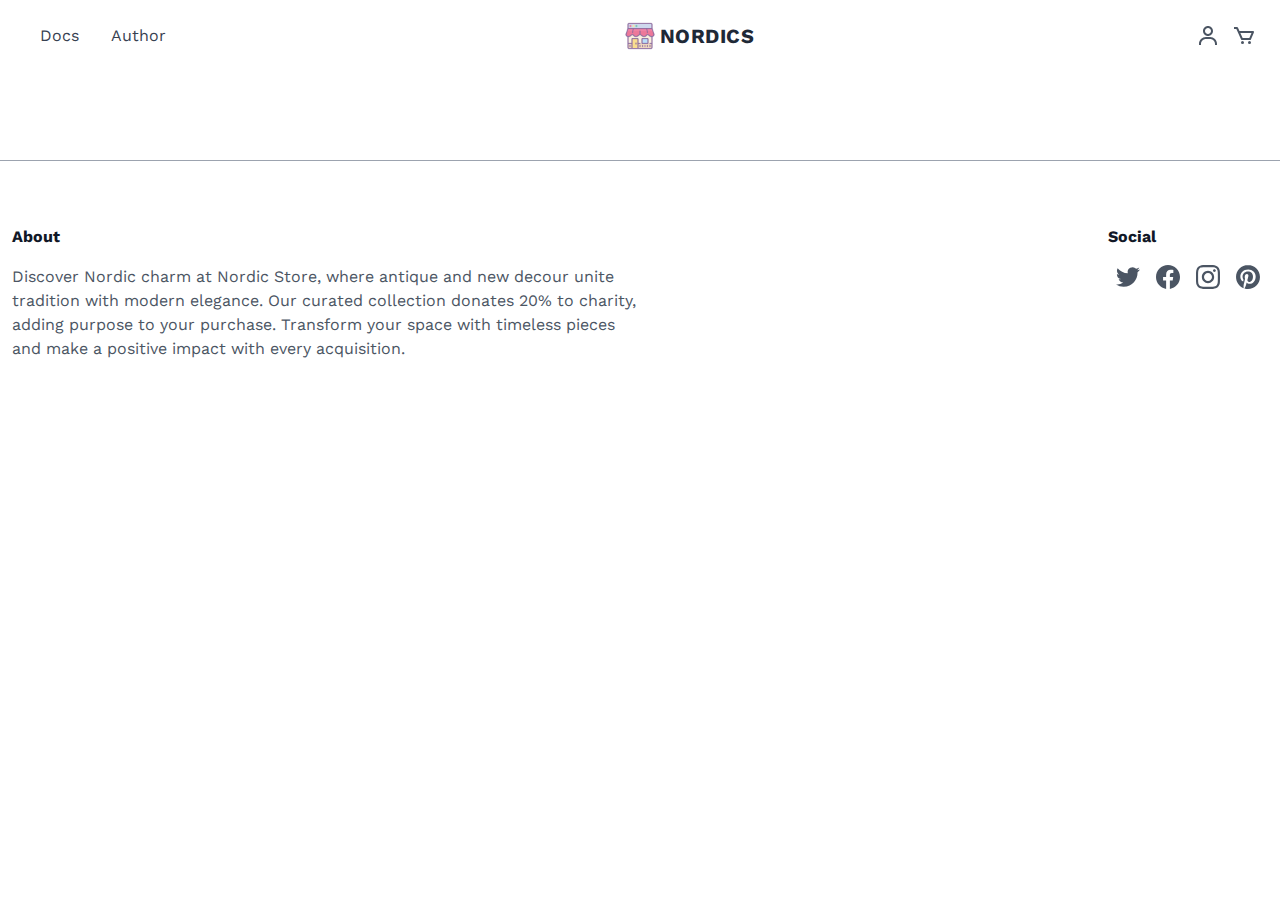
==== product.html @ 9b6bb28e "added view product functionality" ====
<!DOCTYPE html>
<html lang="en">
<head>
    <meta charset="UTF-8">
    <meta name="viewport" content="width=device-width, initial-scale=1.0">
    <meta http-equiv="X-UA-Compatible" content="ie=edge">
    <title>Nordics Store</title>
    <meta name="description" content="Free open source Tailwind CSS Store template">
    <meta name="keywords" content="tailwind,tailwindcss,tailwind css,css,starter template,free template,store template, shop layout, minimal, monochrome, minimalistic, theme, nordic">
    <link rel="shortcut icon" href="./assets/img/favicon.ico" type="image/x-icon">
    <link rel="stylesheet" href="./assets/css/output.css">
    <link href="https://fonts.googleapis.com/css?family=Work+Sans:200,400&display=swap" rel="stylesheet">

</head>
<body class="bg-white text-gray-600 work-sans leading-normal text-base tracking-normal">
    <!--Nav-->
    <nav id="header" class="w-full z-30 top-0 py-1">
        <div class="w-full container mx-auto flex flex-wrap items-center justify-between mt-0 px-6 py-3">

            <label for="menu-toggle" class="cursor-pointer md:hidden block">
                <svg class="fill-current text-gray-900" xmlns="http://www.w3.org/2000/svg" width="20" height="20" viewBox="0 0 20 20">
                    <title>menu</title>
                    <path d="M0 3h20v2H0V3zm0 6h20v2H0V9zm0 6h20v2H0v-2z"></path>
                </svg>
            </label>
            <input class="hidden" type="checkbox" id="menu-toggle" />

            <div class="hidden md:flex md:items-center md:w-auto w-full order-3 md:order-1" id="menu">
                <nav>
                    <ul class="md:flex items-center justify-between text-base text-gray-700 pt-4 md:pt-0">
                        <li><a class="inline-block no-underline hover:text-black hover:underline py-2 px-4" href="#">Docs</a></li>
                        <li><a class="inline-block no-underline hover:text-black hover:underline py-2 px-4" href="#">Author</a></li>
                    </ul>
                </nav>
            </div>

            <div class="order-1 md:order-2">
                <a class="flex items-center tracking-wide no-underline hover:no-underline font-bold text-gray-800 text-xl " href="index.html">
                    <img class="hidden w-[32px] h-[32px] sm:mr-1 sm:block" src="./assets/img/logo.png" alt="Logo">
                    NORDICS
                </a>
            </div>

            <div class="order-2 md:order-3 flex items-center" id="nav-content">

                <button type="button" class="login-toggle inline-block no-underline hover:text-black">
                    <svg class="fill-current hover:text-black" xmlns="http://www.w3.org/2000/svg" width="24" height="24" viewBox="0 0 24 24">
                        <circle fill="none" cx="12" cy="7" r="3" />
                        <path d="M12 2C9.243 2 7 4.243 7 7s2.243 5 5 5 5-2.243 5-5S14.757 2 12 2zM12 10c-1.654 0-3-1.346-3-3s1.346-3 3-3 3 1.346 3 3S13.654 10 12 10zM21 21v-1c0-3.859-3.141-7-7-7h-4c-3.86 0-7 3.141-7 7v1h2v-1c0-2.757 2.243-5 5-5h4c2.757 0 5 2.243 5 5v1H21z" />
                    </svg>
                </button>

                <button type="button" class="cart-toggle ml-3 inline-block no-underline hover:text-black">
                    <svg class="fill-current hover:text-black" xmlns="http://www.w3.org/2000/svg" width="24" height="24" viewBox="0 0 24 24">
                        <path d="M21,7H7.462L5.91,3.586C5.748,3.229,5.392,3,5,3H2v2h2.356L9.09,15.414C9.252,15.771,9.608,16,10,16h8 c0.4,0,0.762-0.238,0.919-0.606l3-7c0.133-0.309,0.101-0.663-0.084-0.944C21.649,7.169,21.336,7,21,7z M17.341,14h-6.697L8.371,9 h11.112L17.341,14z" />
                        <circle cx="10.5" cy="18.5" r="1.5" />
                        <circle cx="17.5" cy="18.5" r="1.5" />
                    </svg>
                </button>

            </div>
        </div>
    </nav>
    <div id="cart-wrapper" class="opacity-0 relative ease-in-out duration-500 z-10" aria-labelledby="slide-over-title" role="dialog" aria-modal="true">
        <!--
          Background backdrop, show/hide based on slide-over state.
      
          Entering: "ease-in-out duration-500"
            From: "opacity-0"
            To: "opacity-100"
          Leaving: "ease-in-out duration-500"
            From: "opacity-100"
            To: "opacity-0"
            inset-0 
        -->
        <div class="fixed end-full bg-gray-500 bg-opacity-75 transition-opacity"></div>
      
        <div class="fixed end-full overflow-hidden">
          <div class="absolute end-full overflow-hidden">
            <div id="cart" class="translate-x-full transform transition ease-in-out duration-500 sm:duration-700 pointer-events-none fixed inset-y-0 right-0 flex max-w-full pl-10">
              <!--
                Slide-over panel, show/hide based on slide-over state.
      
                Entering: "transform transition ease-in-out duration-500 sm:duration-700"
                  From: "translate-x-full"
                  To: "translate-x-0"
                Leaving: "transform transition ease-in-out duration-500 sm:duration-700"
                  From: "translate-x-0"
                  To: "translate-x-full"
              -->
              <div class="pointer-events-auto w-screen max-w-md">
                <div class="flex h-full flex-col overflow-y-scroll bg-white shadow-xl">
                  <div class="flex-1 overflow-y-auto px-4 py-6 sm:px-6">
                    <div class="flex items-start justify-between">
                      <h2 class="text-lg font-medium text-gray-900" id="slide-over-title">Shopping cart</h2>
                      <div class="ml-3 flex h-7 items-center">
                        <button type="button" class="cart-toggle relative -m-2 p-2 text-gray-400 hover:text-gray-500">
                          <span class="absolute -inset-0.5"></span>
                          <span class="sr-only">Close panel</span>
                          <svg class="h-6 w-6" fill="none" viewBox="0 0 24 24" stroke-width="1.5" stroke="currentColor" aria-hidden="true">
                            <path stroke-linecap="round" stroke-linejoin="round" d="M6 18L18 6M6 6l12 12" />
                          </svg>
                        </button>
                      </div>
                    </div>
      
                    <div class="mt-8">
                      <div class="flow-root">
                        <ul id="cart-content" role="list" class="-my-6 divide-y divide-gray-200">
                        </ul>
                      </div>
                    </div>
                  </div>
      
                  <div class="border-t border-gray-200 px-4 py-6 sm:px-6">
                    <div class="flex justify-between text-base font-medium text-gray-900">
                      <p>Subtotal</p>
                      <p id="price-sum">0.00€</p>
                    </div>
                    <p class="mt-0.5 text-sm text-gray-500">Shipping and taxes calculated at checkout.</p>
                    <div class="mt-6">
                      <a href="#" class="flex items-center justify-center rounded-md border border-transparent bg-indigo-600 px-6 py-3 text-base font-medium text-white shadow-sm hover:bg-indigo-700">Checkout</a>
                    </div>
                    <div class="mt-6 flex justify-center text-center text-sm text-gray-500">
                      <p>
                        or
                        <button type="button" class="cart-toggle font-medium text-indigo-600 hover:text-indigo-500">
                          Continue Shopping
                          <span aria-hidden="true"> &rarr;</span>
                        </button>
                      </p>
                    </div>
                  </div>
                </div>
              </div>
            </div>
          </div>
        </div>
      </div>
    <section id="product-section" class="overflow-hidden bg-white py-11 font-poppins">
        
    </section>

    <footer class="container mx-auto bg-white py-8 border-t border-gray-400">
        <div class="container flex px-3 py-8 ">
          <div class="w-full mx-auto flex flex-wrap">
            <div class="flex w-full lg:w-1/2 ">
              <div class="px-3 md:px-0">
                <h3 class="font-bold text-gray-900">About</h3>
                <p class="py-4">
                  Discover Nordic charm at Nordic Store, where antique and new decour unite tradition with modern elegance. Our curated collection donates 20% to charity, adding purpose to your purchase. Transform your space with timeless pieces and make a positive impact with every acquisition.
                </p>
              </div>
            </div>
            <div class="flex w-full lg:w-1/2 lg:justify-end lg:text-right mt-6 md:mt-0">
              <div class="px-3 md:px-0">
                <h3 class="text-left font-bold text-gray-900">Social</h3>
      
                <div class="w-full flex items-center py-4 mt-0">
                  <a href="https://twitter.com" target="_blank" class="mx-2">
                    <svg class="w-6 h-6 fill-current" viewBox="0 0 24 24">
                      <path d="M23.953 4.57a10 10 0 01-2.825.775 4.958 4.958 0 002.163-2.723c-.951.555-2.005.959-3.127 1.184a4.92 4.92 0 00-8.384 4.482C7.69 8.095 4.067 6.13 1.64 3.162a4.822 4.822 0 00-.666 2.475c0 1.71.87 3.213 2.188 4.096a4.904 4.904 0 01-2.228-.616v.06a4.923 4.923 0 003.946 4.827 4.996 4.996 0 01-2.212.085 4.936 4.936 0 004.604 3.417 9.867 9.867 0 01-6.102 2.105c-.39 0-.779-.023-1.17-.067a13.995 13.995 0 007.557 2.209c9.053 0 13.998-7.496 13.998-13.985 0-.21 0-.42-.015-.63A9.935 9.935 0 0024 4.59z"></path>
                    </svg>
                  </a>
                  <a href="https://www.facebook.com/" target="_blank" class="mx-2">
                    <svg class="w-6 h-6 fill-current" viewBox="0 0 24 24">
                      <path d="M24 12.073c0-6.627-5.373-12-12-12s-12 5.373-12 12c0 5.99 4.388 10.954 10.125 11.854v-8.385H7.078v-3.47h3.047V9.43c0-3.007 1.792-4.669 4.533-4.669 1.312 0 2.686.235 2.686.235v2.953H15.83c-1.491 0-1.956.925-1.956 1.874v2.25h3.328l-.532 3.47h-2.796v8.385C19.612 23.027 24 18.062 24 12.073z"></path>
                    </svg>
                  </a>
                  <a href="https://www.instagram.com/" target="_blank" class="mx-2">
                    <svg class="w-6 h-6 fill-current" viewBox="0 0 24 24">
                      <path d="M12 0C8.74 0 8.333.015 7.053.072 5.775.132 4.905.333 4.14.63c-.789.306-1.459.717-2.126 1.384S.935 3.35.63 4.14C.333 4.905.131 5.775.072 7.053.012 8.333 0 8.74 0 12s.015 3.667.072 4.947c.06 1.277.261 2.148.558 2.913.306.788.717 1.459 1.384 2.126.667.666 1.336 1.079 2.126 1.384.766.296 1.636.499 2.913.558C8.333 23.988 8.74 24 12 24s3.667-.015 4.947-.072c1.277-.06 2.148-.262 2.913-.558.788-.306 1.459-.718 2.126-1.384.666-.667 1.079-1.335 1.384-2.126.296-.765.499-1.636.558-2.913.06-1.28.072-1.687.072-4.947s-.015-3.667-.072-4.947c-.06-1.277-.262-2.149-.558-2.913-.306-.789-.718-1.459-1.384-2.126C21.319 1.347 20.651.935 19.86.63c-.765-.297-1.636-.499-2.913-.558C15.667.012 15.26 0 12 0zm0 2.16c3.203 0 3.585.016 4.85.071 1.17.055 1.805.249 2.227.415.562.217.96.477 1.382.896.419.42.679.819.896 1.381.164.422.36 1.057.413 2.227.057 1.266.07 1.646.07 4.85s-.015 3.585-.074 4.85c-.061 1.17-.256 1.805-.421 2.227-.224.562-.479.96-.899 1.382-.419.419-.824.679-1.38.896-.42.164-1.065.36-2.235.413-1.274.057-1.649.07-4.859.07-3.211 0-3.586-.015-4.859-.074-1.171-.061-1.816-.256-2.236-.421-.569-.224-.96-.479-1.379-.899-.421-.419-.69-.824-.9-1.38-.165-.42-.359-1.065-.42-2.235-.045-1.26-.061-1.649-.061-4.844 0-3.196.016-3.586.061-4.861.061-1.17.255-1.814.42-2.234.21-.57.479-.96.9-1.381.419-.419.81-.689 1.379-.898.42-.166 1.051-.361 2.221-.421 1.275-.045 1.65-.06 4.859-.06l.045.03zm0 3.678c-3.405 0-6.162 2.76-6.162 6.162 0 3.405 2.76 6.162 6.162 6.162 3.405 0 6.162-2.76 6.162-6.162 0-3.405-2.76-6.162-6.162-6.162zM12 16c-2.21 0-4-1.79-4-4s1.79-4 4-4 4 1.79 4 4-1.79 4-4 4zm7.846-10.405c0 .795-.646 1.44-1.44 1.44-.795 0-1.44-.646-1.44-1.44 0-.794.646-1.439 1.44-1.439.793-.001 1.44.645 1.44 1.439z"></path>
                    </svg>
                  </a>
                  <a href="https://www.pinterest.com/" target="_blank" class="mx-2">
                    <svg class="w-6 h-6 fill-current" viewBox="0 0 24 24">
                      <path d="M12.017 0C5.396 0 .029 5.367.029 11.987c0 5.079 3.158 9.417 7.618 11.162-.105-.949-.199-2.403.041-3.439.219-.937 1.406-5.957 1.406-5.957s-.359-.72-.359-1.781c0-1.663.967-2.911 2.168-2.911 1.024 0 1.518.769 1.518 1.688 0 1.029-.653 2.567-.992 3.992-.285 1.193.6 2.165 1.775 2.165 2.128 0 3.768-2.245 3.768-5.487 0-2.861-2.063-4.869-5.008-4.869-3.41 0-5.409 2.562-5.409 5.199 0 1.033.394 2.143.889 2.741.099.12.112.225.085.345-.09.375-.293 1.199-.334 1.363-.053.225-.172.271-.401.165-1.495-.69-2.433-2.878-2.433-4.646 0-3.776 2.748-7.252 7.92-7.252 4.158 0 7.392 2.967 7.392 6.923 0 4.135-2.607 7.462-6.233 7.462-1.214 0-2.354-.629-2.758-1.379l-.749 2.848c-.269 1.045-1.004 2.352-1.498 3.146 1.123.345 2.306.535 3.55.535 6.607 0 11.985-5.365 11.985-11.987C23.97 5.39 18.592.026 11.985.026L12.017 0z"></path>
                    </svg>
                  </a>
                </div>
              </div>
            </div>
          </div>
        </div>
      </footer>
      
      <script src="./assets/js/jquery.min.js"></script>
      <script src="./assets/js/product.js"></script>
      </body>
      
      </html>
---- assets/css/output.css ----
/*
! tailwindcss v3.3.6 | MIT License | https://tailwindcss.com
*/

/*
1. Prevent padding and border from affecting element width. (https://github.com/mozdevs/cssremedy/issues/4)
2. Allow adding a border to an element by just adding a border-width. (https://github.com/tailwindcss/tailwindcss/pull/116)
*/

*,
::before,
::after {
  box-sizing: border-box;
  /* 1 */
  border-width: 0;
  /* 2 */
  border-style: solid;
  /* 2 */
  border-color: #e5e7eb;
  /* 2 */
}

::before,
::after {
  --tw-content: '';
}

/*
1. Use a consistent sensible line-height in all browsers.
2. Prevent adjustments of font size after orientation changes in iOS.
3. Use a more readable tab size.
4. Use the user's configured `sans` font-family by default.
5. Use the user's configured `sans` font-feature-settings by default.
6. Use the user's configured `sans` font-variation-settings by default.
*/

html {
  line-height: 1.5;
  /* 1 */
  -webkit-text-size-adjust: 100%;
  /* 2 */
  -moz-tab-size: 4;
  /* 3 */
  -o-tab-size: 4;
     tab-size: 4;
  /* 3 */
  font-family: ui-sans-serif, system-ui, -apple-system, BlinkMacSystemFont, "Segoe UI", Roboto, "Helvetica Neue", Arial, "Noto Sans", sans-serif, "Apple Color Emoji", "Segoe UI Emoji", "Segoe UI Symbol", "Noto Color Emoji";
  /* 4 */
  font-feature-settings: normal;
  /* 5 */
  font-variation-settings: normal;
  /* 6 */
}

/*
1. Remove the margin in all browsers.
2. Inherit line-height from `html` so users can set them as a class directly on the `html` element.
*/

body {
  margin: 0;
  /* 1 */
  line-height: inherit;
  /* 2 */
}

/*
1. Add the correct height in Firefox.
2. Correct the inheritance of border color in Firefox. (https://bugzilla.mozilla.org/show_bug.cgi?id=190655)
3. Ensure horizontal rules are visible by default.
*/

hr {
  height: 0;
  /* 1 */
  color: inherit;
  /* 2 */
  border-top-width: 1px;
  /* 3 */
}

/*
Add the correct text decoration in Chrome, Edge, and Safari.
*/

abbr:where([title]) {
  -webkit-text-decoration: underline dotted;
          text-decoration: underline dotted;
}

/*
Remove the default font size and weight for headings.
*/

h1,
h2,
h3,
h4,
h5,
h6 {
  font-size: inherit;
  font-weight: inherit;
}

/*
Reset links to optimize for opt-in styling instead of opt-out.
*/

a {
  color: inherit;
  text-decoration: inherit;
}

/*
Add the correct font weight in Edge and Safari.
*/

b,
strong {
  font-weight: bolder;
}

/*
1. Use the user's configured `mono` font-family by default.
2. Use the user's configured `mono` font-feature-settings by default.
3. Use the user's configured `mono` font-variation-settings by default.
4. Correct the odd `em` font sizing in all browsers.
*/

code,
kbd,
samp,
pre {
  font-family: ui-monospace, SFMono-Regular, Menlo, Monaco, Consolas, "Liberation Mono", "Courier New", monospace;
  /* 1 */
  font-feature-settings: normal;
  /* 2 */
  font-variation-settings: normal;
  /* 3 */
  font-size: 1em;
  /* 4 */
}

/*
Add the correct font size in all browsers.
*/

small {
  font-size: 80%;
}

/*
Prevent `sub` and `sup` elements from affecting the line height in all browsers.
*/

sub,
sup {
  font-size: 75%;
  line-height: 0;
  position: relative;
  vertical-align: baseline;
}

sub {
  bottom: -0.25em;
}

sup {
  top: -0.5em;
}

/*
1. Remove text indentation from table contents in Chrome and Safari. (https://bugs.chromium.org/p/chromium/issues/detail?id=999088, https://bugs.webkit.org/show_bug.cgi?id=201297)
2. Correct table border color inheritance in all Chrome and Safari. (https://bugs.chromium.org/p/chromium/issues/detail?id=935729, https://bugs.webkit.org/show_bug.cgi?id=195016)
3. Remove gaps between table borders by default.
*/

table {
  text-indent: 0;
  /* 1 */
  border-color: inherit;
  /* 2 */
  border-collapse: collapse;
  /* 3 */
}

/*
1. Change the font styles in all browsers.
2. Remove the margin in Firefox and Safari.
3. Remove default padding in all browsers.
*/

button,
input,
optgroup,
select,
textarea {
  font-family: inherit;
  /* 1 */
  font-feature-settings: inherit;
  /* 1 */
  font-variation-settings: inherit;
  /* 1 */
  font-size: 100%;
  /* 1 */
  font-weight: inherit;
  /* 1 */
  line-height: inherit;
  /* 1 */
  color: inherit;
  /* 1 */
  margin: 0;
  /* 2 */
  padding: 0;
  /* 3 */
}

/*
Remove the inheritance of text transform in Edge and Firefox.
*/

button,
select {
  text-transform: none;
}

/*
1. Correct the inability to style clickable types in iOS and Safari.
2. Remove default button styles.
*/

button,
[type='button'],
[type='reset'],
[type='submit'] {
  -webkit-appearance: button;
  /* 1 */
  background-color: transparent;
  /* 2 */
  background-image: none;
  /* 2 */
}

/*
Use the modern Firefox focus style for all focusable elements.
*/

:-moz-focusring {
  outline: auto;
}

/*
Remove the additional `:invalid` styles in Firefox. (https://github.com/mozilla/gecko-dev/blob/2f9eacd9d3d995c937b4251a5557d95d494c9be1/layout/style/res/forms.css#L728-L737)
*/

:-moz-ui-invalid {
  box-shadow: none;
}

/*
Add the correct vertical alignment in Chrome and Firefox.
*/

progress {
  vertical-align: baseline;
}

/*
Correct the cursor style of increment and decrement buttons in Safari.
*/

::-webkit-inner-spin-button,
::-webkit-outer-spin-button {
  height: auto;
}

/*
1. Correct the odd appearance in Chrome and Safari.
2. Correct the outline style in Safari.
*/

[type='search'] {
  -webkit-appearance: textfield;
  /* 1 */
  outline-offset: -2px;
  /* 2 */
}

/*
Remove the inner padding in Chrome and Safari on macOS.
*/

::-webkit-search-decoration {
  -webkit-appearance: none;
}

/*
1. Correct the inability to style clickable types in iOS and Safari.
2. Change font properties to `inherit` in Safari.
*/

::-webkit-file-upload-button {
  -webkit-appearance: button;
  /* 1 */
  font: inherit;
  /* 2 */
}

/*
Add the correct display in Chrome and Safari.
*/

summary {
  display: list-item;
}

/*
Removes the default spacing and border for appropriate elements.
*/

blockquote,
dl,
dd,
h1,
h2,
h3,
h4,
h5,
h6,
hr,
figure,
p,
pre {
  margin: 0;
}

fieldset {
  margin: 0;
  padding: 0;
}

legend {
  padding: 0;
}

ol,
ul,
menu {
  list-style: none;
  margin: 0;
  padding: 0;
}

/*
Reset default styling for dialogs.
*/

dialog {
  padding: 0;
}

/*
Prevent resizing textareas horizontally by default.
*/

textarea {
  resize: vertical;
}

/*
1. Reset the default placeholder opacity in Firefox. (https://github.com/tailwindlabs/tailwindcss/issues/3300)
2. Set the default placeholder color to the user's configured gray 400 color.
*/

input::-moz-placeholder, textarea::-moz-placeholder {
  opacity: 1;
  /* 1 */
  color: #9ca3af;
  /* 2 */
}

input::placeholder,
textarea::placeholder {
  opacity: 1;
  /* 1 */
  color: #9ca3af;
  /* 2 */
}

/*
Set the default cursor for buttons.
*/

button,
[role="button"] {
  cursor: pointer;
}

/*
Make sure disabled buttons don't get the pointer cursor.
*/

:disabled {
  cursor: default;
}

/*
1. Make replaced elements `display: block` by default. (https://github.com/mozdevs/cssremedy/issues/14)
2. Add `vertical-align: middle` to align replaced elements more sensibly by default. (https://github.com/jensimmons/cssremedy/issues/14#issuecomment-634934210)
   This can trigger a poorly considered lint error in some tools but is included by design.
*/

img,
svg,
video,
canvas,
audio,
iframe,
embed,
object {
  display: block;
  /* 1 */
  vertical-align: middle;
  /* 2 */
}

/*
Constrain images and videos to the parent width and preserve their intrinsic aspect ratio. (https://github.com/mozdevs/cssremedy/issues/14)
*/

img,
video {
  max-width: 100%;
  height: auto;
}

/* Make elements with the HTML hidden attribute stay hidden by default */

[hidden] {
  display: none;
}

*, ::before, ::after {
  --tw-border-spacing-x: 0;
  --tw-border-spacing-y: 0;
  --tw-translate-x: 0;
  --tw-translate-y: 0;
  --tw-rotate: 0;
  --tw-skew-x: 0;
  --tw-skew-y: 0;
  --tw-scale-x: 1;
  --tw-scale-y: 1;
  --tw-pan-x:  ;
  --tw-pan-y:  ;
  --tw-pinch-zoom:  ;
  --tw-scroll-snap-strictness: proximity;
  --tw-gradient-from-position:  ;
  --tw-gradient-via-position:  ;
  --tw-gradient-to-position:  ;
  --tw-ordinal:  ;
  --tw-slashed-zero:  ;
  --tw-numeric-figure:  ;
  --tw-numeric-spacing:  ;
  --tw-numeric-fraction:  ;
  --tw-ring-inset:  ;
  --tw-ring-offset-width: 0px;
  --tw-ring-offset-color: #fff;
  --tw-ring-color: rgb(59 130 246 / 0.5);
  --tw-ring-offset-shadow: 0 0 #0000;
  --tw-ring-shadow: 0 0 #0000;
  --tw-shadow: 0 0 #0000;
  --tw-shadow-colored: 0 0 #0000;
  --tw-blur:  ;
  --tw-brightness:  ;
  --tw-contrast:  ;
  --tw-grayscale:  ;
  --tw-hue-rotate:  ;
  --tw-invert:  ;
  --tw-saturate:  ;
  --tw-sepia:  ;
  --tw-drop-shadow:  ;
  --tw-backdrop-blur:  ;
  --tw-backdrop-brightness:  ;
  --tw-backdrop-contrast:  ;
  --tw-backdrop-grayscale:  ;
  --tw-backdrop-hue-rotate:  ;
  --tw-backdrop-invert:  ;
  --tw-backdrop-opacity:  ;
  --tw-backdrop-saturate:  ;
  --tw-backdrop-sepia:  ;
}

::backdrop {
  --tw-border-spacing-x: 0;
  --tw-border-spacing-y: 0;
  --tw-translate-x: 0;
  --tw-translate-y: 0;
  --tw-rotate: 0;
  --tw-skew-x: 0;
  --tw-skew-y: 0;
  --tw-scale-x: 1;
  --tw-scale-y: 1;
  --tw-pan-x:  ;
  --tw-pan-y:  ;
  --tw-pinch-zoom:  ;
  --tw-scroll-snap-strictness: proximity;
  --tw-gradient-from-position:  ;
  --tw-gradient-via-position:  ;
  --tw-gradient-to-position:  ;
  --tw-ordinal:  ;
  --tw-slashed-zero:  ;
  --tw-numeric-figure:  ;
  --tw-numeric-spacing:  ;
  --tw-numeric-fraction:  ;
  --tw-ring-inset:  ;
  --tw-ring-offset-width: 0px;
  --tw-ring-offset-color: #fff;
  --tw-ring-color: rgb(59 130 246 / 0.5);
  --tw-ring-offset-shadow: 0 0 #0000;
  --tw-ring-shadow: 0 0 #0000;
  --tw-shadow: 0 0 #0000;
  --tw-shadow-colored: 0 0 #0000;
  --tw-blur:  ;
  --tw-brightness:  ;
  --tw-contrast:  ;
  --tw-grayscale:  ;
  --tw-hue-rotate:  ;
  --tw-invert:  ;
  --tw-saturate:  ;
  --tw-sepia:  ;
  --tw-drop-shadow:  ;
  --tw-backdrop-blur:  ;
  --tw-backdrop-brightness:  ;
  --tw-backdrop-contrast:  ;
  --tw-backdrop-grayscale:  ;
  --tw-backdrop-hue-rotate:  ;
  --tw-backdrop-invert:  ;
  --tw-backdrop-opacity:  ;
  --tw-backdrop-saturate:  ;
  --tw-backdrop-sepia:  ;
}

.container {
  width: 100%;
}

@media (min-width: 640px) {
  .container {
    max-width: 640px;
  }
}

@media (min-width: 768px) {
  .container {
    max-width: 768px;
  }
}

@media (min-width: 1024px) {
  .container {
    max-width: 1024px;
  }
}

@media (min-width: 1280px) {
  .container {
    max-width: 1280px;
  }
}

@media (min-width: 1536px) {
  .container {
    max-width: 1536px;
  }
}

.sr-only {
  position: absolute;
  width: 1px;
  height: 1px;
  padding: 0;
  margin: -1px;
  overflow: hidden;
  clip: rect(0, 0, 0, 0);
  white-space: nowrap;
  border-width: 0;
}

.pointer-events-none {
  pointer-events: none;
}

.pointer-events-auto {
  pointer-events: auto;
}

.visible {
  visibility: visible;
}

.static {
  position: static;
}

.fixed {
  position: fixed;
}

.absolute {
  position: absolute;
}

.relative {
  position: relative;
}

.sticky {
  position: sticky;
}

.-inset-0 {
  inset: -0px;
}

.-inset-0\.5 {
  inset: -0.125rem;
}

.inset-0 {
  inset: 0px;
}

.inset-y-0 {
  top: 0px;
  bottom: 0px;
}

.bottom-0 {
  bottom: 0px;
}

.end-full {
  inset-inline-end: 100%;
}

.left-0 {
  left: 0px;
}

.right-0 {
  right: 0px;
}

.top-0 {
  top: 0px;
}

.top-5 {
  top: 1.25rem;
}

.z-10 {
  z-index: 10;
}

.z-30 {
  z-index: 30;
}

.z-50 {
  z-index: 50;
}

.-z-10 {
  z-index: -10;
}

.order-1 {
  order: 1;
}

.order-2 {
  order: 2;
}

.order-3 {
  order: 3;
}

.float-right {
  float: right;
}

.-m-2 {
  margin: -0.5rem;
}

.m-auto {
  margin: auto;
}

.-mx-4 {
  margin-left: -1rem;
  margin-right: -1rem;
}

.-my-6 {
  margin-top: -1.5rem;
  margin-bottom: -1.5rem;
}

.mx-2 {
  margin-left: 0.5rem;
  margin-right: 0.5rem;
}

.mx-auto {
  margin-left: auto;
  margin-right: auto;
}

.my-4 {
  margin-top: 1rem;
  margin-bottom: 1rem;
}

.my-auto {
  margin-top: auto;
  margin-bottom: auto;
}

.mb-6 {
  margin-bottom: 1.5rem;
}

.mb-8 {
  margin-bottom: 2rem;
}

.ml-2 {
  margin-left: 0.5rem;
}

.ml-3 {
  margin-left: 0.75rem;
}

.ml-4 {
  margin-left: 1rem;
}

.mr-2 {
  margin-right: 0.5rem;
}

.mr-3 {
  margin-right: 0.75rem;
}

.mt-0 {
  margin-top: 0px;
}

.mt-0\.5 {
  margin-top: 0.125rem;
}

.mt-1 {
  margin-top: 0.25rem;
}

.mt-2 {
  margin-top: 0.5rem;
}

.mt-6 {
  margin-top: 1.5rem;
}

.mt-8 {
  margin-top: 2rem;
}

.block {
  display: block;
}

.inline-block {
  display: inline-block;
}

.inline {
  display: inline;
}

.flex {
  display: flex;
}

.inline-flex {
  display: inline-flex;
}

.table {
  display: table;
}

.flow-root {
  display: flow-root;
}

.grid {
  display: grid;
}

.contents {
  display: contents;
}

.hidden {
  display: none;
}

.h-0 {
  height: 0px;
}

.h-10 {
  height: 2.5rem;
}

.h-24 {
  height: 6rem;
}

.h-4 {
  height: 1rem;
}

.h-6 {
  height: 1.5rem;
}

.h-7 {
  height: 1.75rem;
}

.h-\[32px\] {
  height: 32px;
}

.h-\[50vh\] {
  height: 50vh;
}

.h-full {
  height: 100%;
}

.min-h-screen {
  min-height: 100vh;
}

.w-1\/2 {
  width: 50%;
}

.w-10 {
  width: 2.5rem;
}

.w-20 {
  width: 5rem;
}

.w-24 {
  width: 6rem;
}

.w-32 {
  width: 8rem;
}

.w-4 {
  width: 1rem;
}

.w-6 {
  width: 1.5rem;
}

.w-\[32px\] {
  width: 32px;
}

.w-full {
  width: 100%;
}

.w-screen {
  width: 100vw;
}

.w-14 {
  width: 3.5rem;
}

.w-28 {
  width: 7rem;
}

.max-w-6xl {
  max-width: 72rem;
}

.max-w-\[1600px\] {
  max-width: 1600px;
}

.max-w-full {
  max-width: 100%;
}

.max-w-md {
  max-width: 28rem;
}

.max-w-xl {
  max-width: 36rem;
}

.max-w-screen-lg {
  max-width: 1024px;
}

.flex-1 {
  flex: 1 1 0%;
}

.flex-shrink-0 {
  flex-shrink: 0;
}

.translate-x-0 {
  --tw-translate-x: 0px;
  transform: translate(var(--tw-translate-x), var(--tw-translate-y)) rotate(var(--tw-rotate)) skewX(var(--tw-skew-x)) skewY(var(--tw-skew-y)) scaleX(var(--tw-scale-x)) scaleY(var(--tw-scale-y));
}

.translate-x-full {
  --tw-translate-x: 100%;
  transform: translate(var(--tw-translate-x), var(--tw-translate-y)) rotate(var(--tw-rotate)) skewX(var(--tw-skew-x)) skewY(var(--tw-skew-y)) scaleX(var(--tw-scale-x)) scaleY(var(--tw-scale-y));
}

.-rotate-45 {
  --tw-rotate: -45deg;
  transform: translate(var(--tw-translate-x), var(--tw-translate-y)) rotate(var(--tw-rotate)) skewX(var(--tw-skew-x)) skewY(var(--tw-skew-y)) scaleX(var(--tw-scale-x)) scaleY(var(--tw-scale-y));
}

.transform {
  transform: translate(var(--tw-translate-x), var(--tw-translate-y)) rotate(var(--tw-rotate)) skewX(var(--tw-skew-x)) skewY(var(--tw-skew-y)) scaleX(var(--tw-scale-x)) scaleY(var(--tw-scale-y));
}

.cursor-pointer {
  cursor: pointer;
}

.resize {
  resize: both;
}

.appearance-none {
  -webkit-appearance: none;
     -moz-appearance: none;
          appearance: none;
}

.grid-cols-1 {
  grid-template-columns: repeat(1, minmax(0, 1fr));
}

.flex-row {
  flex-direction: row;
}

.flex-col {
  flex-direction: column;
}

.flex-wrap {
  flex-wrap: wrap;
}

.items-start {
  align-items: flex-start;
}

.items-end {
  align-items: flex-end;
}

.items-center {
  align-items: center;
}

.justify-center {
  justify-content: center;
}

.justify-between {
  justify-content: space-between;
}

.gap-4 {
  gap: 1rem;
}

.gap-y-2 {
  row-gap: 0.5rem;
}

.divide-y > :not([hidden]) ~ :not([hidden]) {
  --tw-divide-y-reverse: 0;
  border-top-width: calc(1px * calc(1 - var(--tw-divide-y-reverse)));
  border-bottom-width: calc(1px * var(--tw-divide-y-reverse));
}

.divide-gray-200 > :not([hidden]) ~ :not([hidden]) {
  --tw-divide-opacity: 1;
  border-color: rgb(229 231 235 / var(--tw-divide-opacity));
}

.overflow-hidden {
  overflow: hidden;
}

.overflow-y-auto {
  overflow-y: auto;
}

.overflow-y-scroll {
  overflow-y: scroll;
}

.rounded-full {
  border-radius: 9999px;
}

.rounded-lg {
  border-radius: 0.5rem;
}

.rounded-md {
  border-radius: 0.375rem;
}

.rounded {
  border-radius: 0.25rem;
}

.rounded-l {
  border-top-left-radius: 0.25rem;
  border-bottom-left-radius: 0.25rem;
}

.rounded-r {
  border-top-right-radius: 0.25rem;
  border-bottom-right-radius: 0.25rem;
}

.border {
  border-width: 1px;
}

.border-b {
  border-bottom-width: 1px;
}

.border-t {
  border-top-width: 1px;
}

.border-l {
  border-left-width: 1px;
}

.border-r {
  border-right-width: 1px;
}

.border-blue-300 {
  --tw-border-opacity: 1;
  border-color: rgb(147 197 253 / var(--tw-border-opacity));
}

.border-blue-500 {
  --tw-border-opacity: 1;
  border-color: rgb(59 130 246 / var(--tw-border-opacity));
}

.border-gray-200 {
  --tw-border-opacity: 1;
  border-color: rgb(229 231 235 / var(--tw-border-opacity));
}

.border-gray-300 {
  --tw-border-opacity: 1;
  border-color: rgb(209 213 219 / var(--tw-border-opacity));
}

.border-gray-400 {
  --tw-border-opacity: 1;
  border-color: rgb(156 163 175 / var(--tw-border-opacity));
}

.border-gray-600 {
  --tw-border-opacity: 1;
  border-color: rgb(75 85 99 / var(--tw-border-opacity));
}

.border-transparent {
  border-color: transparent;
}

.bg-blue-500 {
  --tw-bg-opacity: 1;
  background-color: rgb(59 130 246 / var(--tw-bg-opacity));
}

.bg-gray-300 {
  --tw-bg-opacity: 1;
  background-color: rgb(209 213 219 / var(--tw-bg-opacity));
}

.bg-gray-500 {
  --tw-bg-opacity: 1;
  background-color: rgb(107 114 128 / var(--tw-bg-opacity));
}

.bg-indigo-600 {
  --tw-bg-opacity: 1;
  background-color: rgb(79 70 229 / var(--tw-bg-opacity));
}

.bg-transparent {
  background-color: transparent;
}

.bg-white {
  --tw-bg-opacity: 1;
  background-color: rgb(255 255 255 / var(--tw-bg-opacity));
}

.bg-gray-100 {
  --tw-bg-opacity: 1;
  background-color: rgb(243 244 246 / var(--tw-bg-opacity));
}

.bg-gray-50 {
  --tw-bg-opacity: 1;
  background-color: rgb(249 250 251 / var(--tw-bg-opacity));
}

.bg-opacity-75 {
  --tw-bg-opacity: 0.75;
}

.bg-slide-one {
  background-image: url('https://images.unsplash.com/photo-1422190441165-ec2956dc9ecc?ixlib=rb-1.2.1&ixid=eyJhcHBfaWQiOjEyMDd9&auto=format&fit=crop&w=1600&q=80');
}

.bg-slide-three {
  background-image: url('https://images.unsplash.com/photo-1519327232521-1ea2c736d34d?ixlib=rb-1.2.1&ixid=eyJhcHBfaWQiOjEyMDd9&auto=format&fit=crop&w=1600&q=80');
}

.bg-slide-two {
  background-image: url('https://images.unsplash.com/photo-1533090161767-e6ffed986c88?ixlib=rb-1.2.1&ixid=eyJhcHBfaWQiOjM0MTM2fQ&auto=format&fit=crop&w=1600&q=80');
}

.bg-cover {
  background-size: cover;
}

.bg-bottom {
  background-position: bottom;
}

.bg-right {
  background-position: right;
}

.fill-current {
  fill: currentColor;
}

.object-cover {
  -o-object-fit: cover;
     object-fit: cover;
}

.object-center {
  -o-object-position: center;
     object-position: center;
}

.p-2 {
  padding: 0.5rem;
}

.p-4 {
  padding: 1rem;
}

.p-6 {
  padding: 1.5rem;
}

.px-2 {
  padding-left: 0.5rem;
  padding-right: 0.5rem;
}

.px-3 {
  padding-left: 0.75rem;
  padding-right: 0.75rem;
}

.px-4 {
  padding-left: 1rem;
  padding-right: 1rem;
}

.px-6 {
  padding-left: 1.5rem;
  padding-right: 1.5rem;
}

.px-7 {
  padding-left: 1.75rem;
  padding-right: 1.75rem;
}

.py-1 {
  padding-top: 0.25rem;
  padding-bottom: 0.25rem;
}

.py-11 {
  padding-top: 2.75rem;
  padding-bottom: 2.75rem;
}

.py-2 {
  padding-top: 0.5rem;
  padding-bottom: 0.5rem;
}

.py-3 {
  padding-top: 0.75rem;
  padding-bottom: 0.75rem;
}

.py-4 {
  padding-top: 1rem;
  padding-bottom: 1rem;
}

.py-6 {
  padding-top: 1.5rem;
  padding-bottom: 1.5rem;
}

.py-8 {
  padding-top: 2rem;
  padding-bottom: 2rem;
}

.pb-1 {
  padding-bottom: 0.25rem;
}

.pb-12 {
  padding-bottom: 3rem;
}

.pb-6 {
  padding-bottom: 1.5rem;
}

.pl-10 {
  padding-left: 2.5rem;
}

.pt-1 {
  padding-top: 0.25rem;
}

.pt-12 {
  padding-top: 3rem;
}

.pt-3 {
  padding-top: 0.75rem;
}

.pt-4 {
  padding-top: 1rem;
}

.pt-6 {
  padding-top: 1.5rem;
}

.text-left {
  text-align: left;
}

.text-center {
  text-align: center;
}

.text-right {
  text-align: right;
}

.text-2xl {
  font-size: 1.5rem;
  line-height: 2rem;
}

.text-3xl {
  font-size: 1.875rem;
  line-height: 2.25rem;
}

.text-4xl {
  font-size: 2.25rem;
  line-height: 2.5rem;
}

.text-base {
  font-size: 1rem;
  line-height: 1.5rem;
}

.text-lg {
  font-size: 1.125rem;
  line-height: 1.75rem;
}

.text-sm {
  font-size: 0.875rem;
  line-height: 1.25rem;
}

.text-xl {
  font-size: 1.25rem;
  line-height: 1.75rem;
}

.font-bold {
  font-weight: 700;
}

.font-medium {
  font-weight: 500;
}

.font-normal {
  font-weight: 400;
}

.font-semibold {
  font-weight: 600;
}

.font-thin {
  font-weight: 100;
}

.uppercase {
  text-transform: uppercase;
}

.leading-normal {
  line-height: 1.5;
}

.leading-relaxed {
  line-height: 1.625;
}

.leading-tight {
  line-height: 1.25;
}

.tracking-normal {
  letter-spacing: 0em;
}

.tracking-wide {
  letter-spacing: 0.025em;
}

.text-black {
  --tw-text-opacity: 1;
  color: rgb(0 0 0 / var(--tw-text-opacity));
}

.text-blue-400 {
  --tw-text-opacity: 1;
  color: rgb(96 165 250 / var(--tw-text-opacity));
}

.text-blue-500 {
  --tw-text-opacity: 1;
  color: rgb(59 130 246 / var(--tw-text-opacity));
}

.text-gray-400 {
  --tw-text-opacity: 1;
  color: rgb(156 163 175 / var(--tw-text-opacity));
}

.text-gray-50 {
  --tw-text-opacity: 1;
  color: rgb(249 250 251 / var(--tw-text-opacity));
}

.text-gray-500 {
  --tw-text-opacity: 1;
  color: rgb(107 114 128 / var(--tw-text-opacity));
}

.text-gray-600 {
  --tw-text-opacity: 1;
  color: rgb(75 85 99 / var(--tw-text-opacity));
}

.text-gray-700 {
  --tw-text-opacity: 1;
  color: rgb(55 65 81 / var(--tw-text-opacity));
}

.text-gray-800 {
  --tw-text-opacity: 1;
  color: rgb(31 41 55 / var(--tw-text-opacity));
}

.text-gray-900 {
  --tw-text-opacity: 1;
  color: rgb(17 24 39 / var(--tw-text-opacity));
}

.text-green-500 {
  --tw-text-opacity: 1;
  color: rgb(34 197 94 / var(--tw-text-opacity));
}

.text-indigo-600 {
  --tw-text-opacity: 1;
  color: rgb(79 70 229 / var(--tw-text-opacity));
}

.text-white {
  --tw-text-opacity: 1;
  color: rgb(255 255 255 / var(--tw-text-opacity));
}

.text-gray-300 {
  --tw-text-opacity: 1;
  color: rgb(209 213 219 / var(--tw-text-opacity));
}

.underline {
  text-decoration-line: underline;
}

.line-through {
  text-decoration-line: line-through;
}

.no-underline {
  text-decoration-line: none;
}

.placeholder-gray-700::-moz-placeholder {
  --tw-placeholder-opacity: 1;
  color: rgb(55 65 81 / var(--tw-placeholder-opacity));
}

.placeholder-gray-700::placeholder {
  --tw-placeholder-opacity: 1;
  color: rgb(55 65 81 / var(--tw-placeholder-opacity));
}

.opacity-0 {
  opacity: 0;
}

.opacity-100 {
  opacity: 1;
}

.shadow-sm {
  --tw-shadow: 0 1px 2px 0 rgb(0 0 0 / 0.05);
  --tw-shadow-colored: 0 1px 2px 0 var(--tw-shadow-color);
  box-shadow: var(--tw-ring-offset-shadow, 0 0 #0000), var(--tw-ring-shadow, 0 0 #0000), var(--tw-shadow);
}

.shadow-xl {
  --tw-shadow: 0 20px 25px -5px rgb(0 0 0 / 0.1), 0 8px 10px -6px rgb(0 0 0 / 0.1);
  --tw-shadow-colored: 0 20px 25px -5px var(--tw-shadow-color), 0 8px 10px -6px var(--tw-shadow-color);
  box-shadow: var(--tw-ring-offset-shadow, 0 0 #0000), var(--tw-ring-shadow, 0 0 #0000), var(--tw-shadow);
}

.shadow-lg {
  --tw-shadow: 0 10px 15px -3px rgb(0 0 0 / 0.1), 0 4px 6px -4px rgb(0 0 0 / 0.1);
  --tw-shadow-colored: 0 10px 15px -3px var(--tw-shadow-color), 0 4px 6px -4px var(--tw-shadow-color);
  box-shadow: var(--tw-ring-offset-shadow, 0 0 #0000), var(--tw-ring-shadow, 0 0 #0000), var(--tw-shadow);
}

.outline-none {
  outline: 2px solid transparent;
  outline-offset: 2px;
}

.ring {
  --tw-ring-offset-shadow: var(--tw-ring-inset) 0 0 0 var(--tw-ring-offset-width) var(--tw-ring-offset-color);
  --tw-ring-shadow: var(--tw-ring-inset) 0 0 0 calc(3px + var(--tw-ring-offset-width)) var(--tw-ring-color);
  box-shadow: var(--tw-ring-offset-shadow), var(--tw-ring-shadow), var(--tw-shadow, 0 0 #0000);
}

.ring-white {
  --tw-ring-opacity: 1;
  --tw-ring-color: rgb(255 255 255 / var(--tw-ring-opacity));
}

.blur {
  --tw-blur: blur(8px);
  filter: var(--tw-blur) var(--tw-brightness) var(--tw-contrast) var(--tw-grayscale) var(--tw-hue-rotate) var(--tw-invert) var(--tw-saturate) var(--tw-sepia) var(--tw-drop-shadow);
}

.filter {
  filter: var(--tw-blur) var(--tw-brightness) var(--tw-contrast) var(--tw-grayscale) var(--tw-hue-rotate) var(--tw-invert) var(--tw-saturate) var(--tw-sepia) var(--tw-drop-shadow);
}

.transition {
  transition-property: color, background-color, border-color, text-decoration-color, fill, stroke, opacity, box-shadow, transform, filter, -webkit-backdrop-filter;
  transition-property: color, background-color, border-color, text-decoration-color, fill, stroke, opacity, box-shadow, transform, filter, backdrop-filter;
  transition-property: color, background-color, border-color, text-decoration-color, fill, stroke, opacity, box-shadow, transform, filter, backdrop-filter, -webkit-backdrop-filter;
  transition-timing-function: cubic-bezier(0.4, 0, 0.2, 1);
  transition-duration: 150ms;
}

.transition-opacity {
  transition-property: opacity;
  transition-timing-function: cubic-bezier(0.4, 0, 0.2, 1);
  transition-duration: 150ms;
}

.transition-all {
  transition-property: all;
  transition-timing-function: cubic-bezier(0.4, 0, 0.2, 1);
  transition-duration: 150ms;
}

.duration-500 {
  transition-duration: 500ms;
}

.ease-in-out {
  transition-timing-function: cubic-bezier(0.4, 0, 0.2, 1);
}

.work-sans {
  font-family: 'Work Sans', sans-serif;
}

#menu-toggle:checked + #menu {
  display: block;
}

.hover\:grow {
  transition: all 0.3s;
  transform: scale(1);
}

.hover\:grow:hover {
  transform: scale(1.02);
}

.carousel-open:checked + .carousel-item {
  position: static;
  opacity: 100;
}

.carousel-item {
  transition: opacity 0.6s ease-out;
}

#carousel-1:checked ~ .control-1,
#carousel-2:checked ~ .control-2,
#carousel-3:checked ~ .control-3 {
  display: block;
}

.carousel-indicators {
  list-style: none;
  margin: 0;
  padding: 0;
  position: absolute;
  bottom: 2%;
  left: 0;
  right: 0;
  text-align: center;
  z-index: 10;
}

#carousel-1:checked ~ .control-1 ~ .carousel-indicators li:nth-child(1) .carousel-bullet,
#carousel-2:checked ~ .control-2 ~ .carousel-indicators li:nth-child(2) .carousel-bullet,
#carousel-3:checked ~ .control-3 ~ .carousel-indicators li:nth-child(3) .carousel-bullet {
  color: #000;
  /*Set to match the Tailwind colour you want the active one to be */
}

.hover\:grow:hover {
  flex-grow: 1;
}

.hover\:border-black:hover {
  --tw-border-opacity: 1;
  border-color: rgb(0 0 0 / var(--tw-border-opacity));
}

.hover\:border-blue-300:hover {
  --tw-border-opacity: 1;
  border-color: rgb(147 197 253 / var(--tw-border-opacity));
}

.hover\:border-blue-600:hover {
  --tw-border-opacity: 1;
  border-color: rgb(37 99 235 / var(--tw-border-opacity));
}

.hover\:bg-blue-600:hover {
  --tw-bg-opacity: 1;
  background-color: rgb(37 99 235 / var(--tw-bg-opacity));
}

.hover\:bg-gray-400:hover {
  --tw-bg-opacity: 1;
  background-color: rgb(156 163 175 / var(--tw-bg-opacity));
}

.hover\:bg-gray-900:hover {
  --tw-bg-opacity: 1;
  background-color: rgb(17 24 39 / var(--tw-bg-opacity));
}

.hover\:bg-indigo-700:hover {
  --tw-bg-opacity: 1;
  background-color: rgb(67 56 202 / var(--tw-bg-opacity));
}

.hover\:bg-blue-700:hover {
  --tw-bg-opacity: 1;
  background-color: rgb(29 78 216 / var(--tw-bg-opacity));
}

.hover\:text-black:hover {
  --tw-text-opacity: 1;
  color: rgb(0 0 0 / var(--tw-text-opacity));
}

.hover\:text-gray-100:hover {
  --tw-text-opacity: 1;
  color: rgb(243 244 246 / var(--tw-text-opacity));
}

.hover\:text-gray-500:hover {
  --tw-text-opacity: 1;
  color: rgb(107 114 128 / var(--tw-text-opacity));
}

.hover\:text-gray-700:hover {
  --tw-text-opacity: 1;
  color: rgb(55 65 81 / var(--tw-text-opacity));
}

.hover\:text-gray-900:hover {
  --tw-text-opacity: 1;
  color: rgb(17 24 39 / var(--tw-text-opacity));
}

.hover\:text-indigo-500:hover {
  --tw-text-opacity: 1;
  color: rgb(99 102 241 / var(--tw-text-opacity));
}

.hover\:text-white:hover {
  --tw-text-opacity: 1;
  color: rgb(255 255 255 / var(--tw-text-opacity));
}

.hover\:text-blue-600:hover {
  --tw-text-opacity: 1;
  color: rgb(37 99 235 / var(--tw-text-opacity));
}

.hover\:text-red-600:hover {
  --tw-text-opacity: 1;
  color: rgb(220 38 38 / var(--tw-text-opacity));
}

.hover\:underline:hover {
  text-decoration-line: underline;
}

.hover\:no-underline:hover {
  text-decoration-line: none;
}

.hover\:shadow-lg:hover {
  --tw-shadow: 0 10px 15px -3px rgb(0 0 0 / 0.1), 0 4px 6px -4px rgb(0 0 0 / 0.1);
  --tw-shadow-colored: 0 10px 15px -3px var(--tw-shadow-color), 0 4px 6px -4px var(--tw-shadow-color);
  box-shadow: var(--tw-ring-offset-shadow, 0 0 #0000), var(--tw-ring-shadow, 0 0 #0000), var(--tw-shadow);
}

.hover\:shadow-sm:hover {
  --tw-shadow: 0 1px 2px 0 rgb(0 0 0 / 0.05);
  --tw-shadow-colored: 0 1px 2px 0 var(--tw-shadow-color);
  box-shadow: var(--tw-ring-offset-shadow, 0 0 #0000), var(--tw-ring-shadow, 0 0 #0000), var(--tw-shadow);
}

.hover\:ring-4:hover {
  --tw-ring-offset-shadow: var(--tw-ring-inset) 0 0 0 var(--tw-ring-offset-width) var(--tw-ring-offset-color);
  --tw-ring-shadow: var(--tw-ring-inset) 0 0 0 calc(4px + var(--tw-ring-offset-width)) var(--tw-ring-color);
  box-shadow: var(--tw-ring-offset-shadow), var(--tw-ring-shadow), var(--tw-shadow, 0 0 #0000);
}

.focus\:outline-none:focus {
  outline: 2px solid transparent;
  outline-offset: 2px;
}

@media (min-width: 640px) {
  .sm\:mr-1 {
    margin-right: 0.25rem;
  }

  .sm\:block {
    display: block;
  }

  .sm\:w-1\/4 {
    width: 25%;
  }

  .sm\:px-6 {
    padding-left: 1.5rem;
    padding-right: 1.5rem;
  }

  .sm\:duration-700 {
    transition-duration: 700ms;
  }
}

@media (min-width: 768px) {
  .md\:absolute {
    position: absolute;
  }

  .md\:order-1 {
    order: 1;
  }

  .md\:order-2 {
    order: 2;
  }

  .md\:order-3 {
    order: 3;
  }

  .md\:col-span-1 {
    grid-column: span 1 / span 1;
  }

  .md\:col-span-2 {
    grid-column: span 2 / span 2;
  }

  .md\:col-span-3 {
    grid-column: span 3 / span 3;
  }

  .md\:col-span-5 {
    grid-column: span 5 / span 5;
  }

  .md\:mb-0 {
    margin-bottom: 0px;
  }

  .md\:ml-10 {
    margin-left: 2.5rem;
  }

  .md\:ml-16 {
    margin-left: 4rem;
  }

  .md\:mr-10 {
    margin-right: 2.5rem;
  }

  .md\:mt-0 {
    margin-top: 0px;
  }

  .md\:flex {
    display: flex;
  }

  .md\:hidden {
    display: none;
  }

  .md\:w-1\/2 {
    width: 50%;
  }

  .md\:w-1\/3 {
    width: 33.333333%;
  }

  .md\:w-auto {
    width: auto;
  }

  .md\:grid-cols-5 {
    grid-template-columns: repeat(5, minmax(0, 1fr));
  }

  .md\:items-start {
    align-items: flex-start;
  }

  .md\:items-center {
    align-items: center;
  }

  .md\:p-8 {
    padding: 2rem;
  }

  .md\:px-0 {
    padding-left: 0px;
    padding-right: 0px;
  }

  .md\:px-6 {
    padding-left: 1.5rem;
    padding-right: 1.5rem;
  }

  .md\:pt-0 {
    padding-top: 0px;
  }

  .md\:text-4xl {
    font-size: 2.25rem;
    line-height: 2.5rem;
  }
}

@media (min-width: 1024px) {
  .lg\:col-span-2 {
    grid-column: span 2 / span 2;
  }

  .lg\:mb-10 {
    margin-bottom: 2.5rem;
  }

  .lg\:flex {
    display: flex;
  }

  .lg\:h-2\/4 {
    height: 50%;
  }

  .lg\:h-20 {
    height: 5rem;
  }

  .lg\:h-full {
    height: 100%;
  }

  .lg\:w-1\/2 {
    width: 50%;
  }

  .lg\:w-2\/5 {
    width: 40%;
  }

  .lg\:grid-cols-3 {
    grid-template-columns: repeat(3, minmax(0, 1fr));
  }

  .lg\:justify-end {
    justify-content: flex-end;
  }

  .lg\:py-8 {
    padding-top: 2rem;
    padding-bottom: 2rem;
  }

  .lg\:pl-20 {
    padding-left: 5rem;
  }

  .lg\:text-right {
    text-align: right;
  }
}

@media (min-width: 1280px) {
  .xl\:w-1\/4 {
    width: 25%;
  }
}
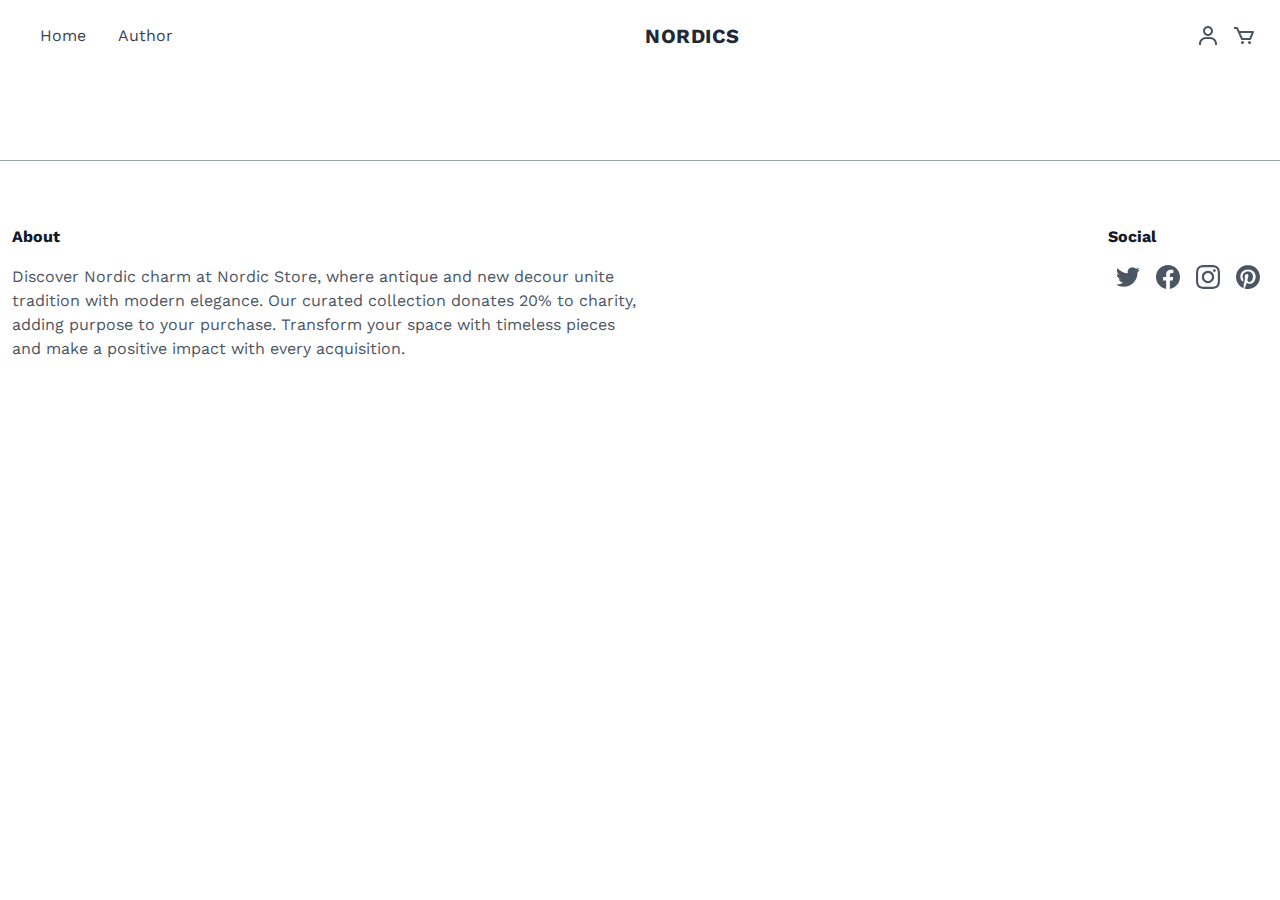
==== commit 89563e6e: "working on login" ====
--- a/product.html
+++ b/product.html
@@ -28,7 +28,7 @@
             <div class="hidden md:flex md:items-center md:w-auto w-full order-3 md:order-1" id="menu">
                 <nav>
                     <ul class="md:flex items-center justify-between text-base text-gray-700 pt-4 md:pt-0">
-                        <li><a class="inline-block no-underline hover:text-black hover:underline py-2 px-4" href="#">Docs</a></li>
+                        <li><a class="inline-block no-underline hover:text-black hover:underline py-2 px-4" href="index.html">Home</a></li>
                         <li><a class="inline-block no-underline hover:text-black hover:underline py-2 px-4" href="#">Author</a></li>
                     </ul>
                 </nav>
@@ -36,7 +36,6 @@
 
             <div class="order-1 md:order-2">
                 <a class="flex items-center tracking-wide no-underline hover:no-underline font-bold text-gray-800 text-xl " href="index.html">
-                    <img class="hidden w-[32px] h-[32px] sm:mr-1 sm:block" src="./assets/img/logo.png" alt="Logo">
                     NORDICS
                 </a>
             </div>
--- a/assets/css/output.css
+++ b/assets/css/output.css
@@ -438,6 +438,201 @@
 
 [hidden] {
   display: none;
+}
+
+[type='text'],input:where(:not([type])),[type='email'],[type='url'],[type='password'],[type='number'],[type='date'],[type='datetime-local'],[type='month'],[type='search'],[type='tel'],[type='time'],[type='week'],[multiple],textarea,select {
+  -webkit-appearance: none;
+     -moz-appearance: none;
+          appearance: none;
+  background-color: #fff;
+  border-color: #6b7280;
+  border-width: 1px;
+  border-radius: 0px;
+  padding-top: 0.5rem;
+  padding-right: 0.75rem;
+  padding-bottom: 0.5rem;
+  padding-left: 0.75rem;
+  font-size: 1rem;
+  line-height: 1.5rem;
+  --tw-shadow: 0 0 #0000;
+}
+
+[type='text']:focus, input:where(:not([type])):focus, [type='email']:focus, [type='url']:focus, [type='password']:focus, [type='number']:focus, [type='date']:focus, [type='datetime-local']:focus, [type='month']:focus, [type='search']:focus, [type='tel']:focus, [type='time']:focus, [type='week']:focus, [multiple]:focus, textarea:focus, select:focus {
+  outline: 2px solid transparent;
+  outline-offset: 2px;
+  --tw-ring-inset: var(--tw-empty,/*!*/ /*!*/);
+  --tw-ring-offset-width: 0px;
+  --tw-ring-offset-color: #fff;
+  --tw-ring-color: #2563eb;
+  --tw-ring-offset-shadow: var(--tw-ring-inset) 0 0 0 var(--tw-ring-offset-width) var(--tw-ring-offset-color);
+  --tw-ring-shadow: var(--tw-ring-inset) 0 0 0 calc(1px + var(--tw-ring-offset-width)) var(--tw-ring-color);
+  box-shadow: var(--tw-ring-offset-shadow), var(--tw-ring-shadow), var(--tw-shadow);
+  border-color: #2563eb;
+}
+
+input::-moz-placeholder, textarea::-moz-placeholder {
+  color: #6b7280;
+  opacity: 1;
+}
+
+input::placeholder,textarea::placeholder {
+  color: #6b7280;
+  opacity: 1;
+}
+
+::-webkit-datetime-edit-fields-wrapper {
+  padding: 0;
+}
+
+::-webkit-date-and-time-value {
+  min-height: 1.5em;
+  text-align: inherit;
+}
+
+::-webkit-datetime-edit {
+  display: inline-flex;
+}
+
+::-webkit-datetime-edit,::-webkit-datetime-edit-year-field,::-webkit-datetime-edit-month-field,::-webkit-datetime-edit-day-field,::-webkit-datetime-edit-hour-field,::-webkit-datetime-edit-minute-field,::-webkit-datetime-edit-second-field,::-webkit-datetime-edit-millisecond-field,::-webkit-datetime-edit-meridiem-field {
+  padding-top: 0;
+  padding-bottom: 0;
+}
+
+select {
+  background-image: url("data:image/svg+xml,%3csvg xmlns='http://www.w3.org/2000/svg' fill='none' viewBox='0 0 20 20'%3e%3cpath stroke='%236b7280' stroke-linecap='round' stroke-linejoin='round' stroke-width='1.5' d='M6 8l4 4 4-4'/%3e%3c/svg%3e");
+  background-position: right 0.5rem center;
+  background-repeat: no-repeat;
+  background-size: 1.5em 1.5em;
+  padding-right: 2.5rem;
+  -webkit-print-color-adjust: exact;
+          print-color-adjust: exact;
+}
+
+[multiple],[size]:where(select:not([size="1"])) {
+  background-image: initial;
+  background-position: initial;
+  background-repeat: unset;
+  background-size: initial;
+  padding-right: 0.75rem;
+  -webkit-print-color-adjust: unset;
+          print-color-adjust: unset;
+}
+
+[type='checkbox'],[type='radio'] {
+  -webkit-appearance: none;
+     -moz-appearance: none;
+          appearance: none;
+  padding: 0;
+  -webkit-print-color-adjust: exact;
+          print-color-adjust: exact;
+  display: inline-block;
+  vertical-align: middle;
+  background-origin: border-box;
+  -webkit-user-select: none;
+     -moz-user-select: none;
+          user-select: none;
+  flex-shrink: 0;
+  height: 1rem;
+  width: 1rem;
+  color: #2563eb;
+  background-color: #fff;
+  border-color: #6b7280;
+  border-width: 1px;
+  --tw-shadow: 0 0 #0000;
+}
+
+[type='checkbox'] {
+  border-radius: 0px;
+}
+
+[type='radio'] {
+  border-radius: 100%;
+}
+
+[type='checkbox']:focus,[type='radio']:focus {
+  outline: 2px solid transparent;
+  outline-offset: 2px;
+  --tw-ring-inset: var(--tw-empty,/*!*/ /*!*/);
+  --tw-ring-offset-width: 2px;
+  --tw-ring-offset-color: #fff;
+  --tw-ring-color: #2563eb;
+  --tw-ring-offset-shadow: var(--tw-ring-inset) 0 0 0 var(--tw-ring-offset-width) var(--tw-ring-offset-color);
+  --tw-ring-shadow: var(--tw-ring-inset) 0 0 0 calc(2px + var(--tw-ring-offset-width)) var(--tw-ring-color);
+  box-shadow: var(--tw-ring-offset-shadow), var(--tw-ring-shadow), var(--tw-shadow);
+}
+
+[type='checkbox']:checked,[type='radio']:checked {
+  border-color: transparent;
+  background-color: currentColor;
+  background-size: 100% 100%;
+  background-position: center;
+  background-repeat: no-repeat;
+}
+
+[type='checkbox']:checked {
+  background-image: url("data:image/svg+xml,%3csvg viewBox='0 0 16 16' fill='white' xmlns='http://www.w3.org/2000/svg'%3e%3cpath d='M12.207 4.793a1 1 0 010 1.414l-5 5a1 1 0 01-1.414 0l-2-2a1 1 0 011.414-1.414L6.5 9.086l4.293-4.293a1 1 0 011.414 0z'/%3e%3c/svg%3e");
+}
+
+@media (forced-colors: active)  {
+  [type='checkbox']:checked {
+    -webkit-appearance: auto;
+       -moz-appearance: auto;
+            appearance: auto;
+  }
+}
+
+[type='radio']:checked {
+  background-image: url("data:image/svg+xml,%3csvg viewBox='0 0 16 16' fill='white' xmlns='http://www.w3.org/2000/svg'%3e%3ccircle cx='8' cy='8' r='3'/%3e%3c/svg%3e");
+}
+
+@media (forced-colors: active)  {
+  [type='radio']:checked {
+    -webkit-appearance: auto;
+       -moz-appearance: auto;
+            appearance: auto;
+  }
+}
+
+[type='checkbox']:checked:hover,[type='checkbox']:checked:focus,[type='radio']:checked:hover,[type='radio']:checked:focus {
+  border-color: transparent;
+  background-color: currentColor;
+}
+
+[type='checkbox']:indeterminate {
+  background-image: url("data:image/svg+xml,%3csvg xmlns='http://www.w3.org/2000/svg' fill='none' viewBox='0 0 16 16'%3e%3cpath stroke='white' stroke-linecap='round' stroke-linejoin='round' stroke-width='2' d='M4 8h8'/%3e%3c/svg%3e");
+  border-color: transparent;
+  background-color: currentColor;
+  background-size: 100% 100%;
+  background-position: center;
+  background-repeat: no-repeat;
+}
+
+@media (forced-colors: active)  {
+  [type='checkbox']:indeterminate {
+    -webkit-appearance: auto;
+       -moz-appearance: auto;
+            appearance: auto;
+  }
+}
+
+[type='checkbox']:indeterminate:hover,[type='checkbox']:indeterminate:focus {
+  border-color: transparent;
+  background-color: currentColor;
+}
+
+[type='file'] {
+  background: unset;
+  border-color: inherit;
+  border-width: 0;
+  border-radius: 0;
+  padding: 0;
+  font-size: unset;
+  line-height: inherit;
+}
+
+[type='file']:focus {
+  outline: 1px solid ButtonText;
+  outline: 1px auto -webkit-focus-ring-color;
 }
 
 *, ::before, ::after {
@@ -659,6 +854,10 @@
   top: 1.25rem;
 }
 
+.top-\[20\%\] {
+  top: 20%;
+}
+
 .z-10 {
   z-index: 10;
 }
@@ -671,10 +870,6 @@
   z-index: 50;
 }
 
-.-z-10 {
-  z-index: -10;
-}
-
 .order-1 {
   order: 1;
 }
@@ -685,10 +880,6 @@
 
 .order-3 {
   order: 3;
-}
-
-.float-right {
-  float: right;
 }
 
 .-m-2 {
@@ -781,6 +972,14 @@
   margin-top: 2rem;
 }
 
+.mr-4 {
+  margin-right: 1rem;
+}
+
+.mr-10 {
+  margin-right: 2.5rem;
+}
+
 .block {
   display: block;
 }
@@ -797,10 +996,6 @@
   display: flex;
 }
 
-.inline-flex {
-  display: inline-flex;
-}
-
 .table {
   display: table;
 }
@@ -809,10 +1004,6 @@
   display: flow-root;
 }
 
-.grid {
-  display: grid;
-}
-
 .contents {
   display: contents;
 }
@@ -857,12 +1048,8 @@
   height: 100%;
 }
 
-.min-h-screen {
-  min-height: 100vh;
-}
-
-.w-1\/2 {
-  width: 50%;
+.min-h-\[250px\] {
+  min-height: 250px;
 }
 
 .w-10 {
@@ -901,12 +1088,8 @@
   width: 100vw;
 }
 
-.w-14 {
-  width: 3.5rem;
-}
-
-.w-28 {
-  width: 7rem;
+.w-\[450px\] {
+  width: 450px;
 }
 
 .max-w-6xl {
@@ -927,10 +1110,6 @@
 
 .max-w-xl {
   max-width: 36rem;
-}
-
-.max-w-screen-lg {
-  max-width: 1024px;
 }
 
 .flex-1 {
@@ -951,11 +1130,6 @@
   transform: translate(var(--tw-translate-x), var(--tw-translate-y)) rotate(var(--tw-rotate)) skewX(var(--tw-skew-x)) skewY(var(--tw-skew-y)) scaleX(var(--tw-scale-x)) scaleY(var(--tw-scale-y));
 }
 
-.-rotate-45 {
-  --tw-rotate: -45deg;
-  transform: translate(var(--tw-translate-x), var(--tw-translate-y)) rotate(var(--tw-rotate)) skewX(var(--tw-skew-x)) skewY(var(--tw-skew-y)) scaleX(var(--tw-scale-x)) scaleY(var(--tw-scale-y));
-}
-
 .transform {
   transform: translate(var(--tw-translate-x), var(--tw-translate-y)) rotate(var(--tw-rotate)) skewX(var(--tw-skew-x)) skewY(var(--tw-skew-y)) scaleX(var(--tw-scale-x)) scaleY(var(--tw-scale-y));
 }
@@ -968,16 +1142,6 @@
   resize: both;
 }
 
-.appearance-none {
-  -webkit-appearance: none;
-     -moz-appearance: none;
-          appearance: none;
-}
-
-.grid-cols-1 {
-  grid-template-columns: repeat(1, minmax(0, 1fr));
-}
-
 .flex-row {
   flex-direction: row;
 }
@@ -1014,8 +1178,8 @@
   gap: 1rem;
 }
 
-.gap-y-2 {
-  row-gap: 0.5rem;
+.gap-2 {
+  gap: 0.5rem;
 }
 
 .divide-y > :not([hidden]) ~ :not([hidden]) {
@@ -1079,12 +1243,8 @@
   border-top-width: 1px;
 }
 
-.border-l {
-  border-left-width: 1px;
-}
-
-.border-r {
-  border-right-width: 1px;
+.border-none {
+  border-style: none;
 }
 
 .border-blue-300 {
@@ -1150,14 +1310,9 @@
   background-color: rgb(255 255 255 / var(--tw-bg-opacity));
 }
 
-.bg-gray-100 {
+.bg-slate-100 {
   --tw-bg-opacity: 1;
-  background-color: rgb(243 244 246 / var(--tw-bg-opacity));
-}
-
-.bg-gray-50 {
-  --tw-bg-opacity: 1;
-  background-color: rgb(249 250 251 / var(--tw-bg-opacity));
+  background-color: rgb(241 245 249 / var(--tw-bg-opacity));
 }
 
 .bg-opacity-75 {
@@ -1214,6 +1369,10 @@
   padding: 1.5rem;
 }
 
+.p-5 {
+  padding: 1.25rem;
+}
+
 .px-2 {
   padding-left: 0.5rem;
   padding-right: 0.5rem;
@@ -1310,16 +1469,36 @@
   padding-top: 1.5rem;
 }
 
+.pr-4 {
+  padding-right: 1rem;
+}
+
+.pr-16 {
+  padding-right: 4rem;
+}
+
+.pr-64 {
+  padding-right: 16rem;
+}
+
+.pr-32 {
+  padding-right: 8rem;
+}
+
+.pr-36 {
+  padding-right: 9rem;
+}
+
+.pr-40 {
+  padding-right: 10rem;
+}
+
 .text-left {
   text-align: left;
 }
 
 .text-center {
   text-align: center;
-}
-
-.text-right {
-  text-align: right;
 }
 
 .text-2xl {
@@ -1365,10 +1544,6 @@
   font-weight: 500;
 }
 
-.font-normal {
-  font-weight: 400;
-}
-
 .font-semibold {
   font-weight: 600;
 }
@@ -1466,17 +1641,8 @@
   color: rgb(255 255 255 / var(--tw-text-opacity));
 }
 
-.text-gray-300 {
-  --tw-text-opacity: 1;
-  color: rgb(209 213 219 / var(--tw-text-opacity));
-}
-
 .underline {
   text-decoration-line: underline;
-}
-
-.line-through {
-  text-decoration-line: line-through;
 }
 
 .no-underline {
@@ -1513,26 +1679,9 @@
   box-shadow: var(--tw-ring-offset-shadow, 0 0 #0000), var(--tw-ring-shadow, 0 0 #0000), var(--tw-shadow);
 }
 
-.shadow-lg {
-  --tw-shadow: 0 10px 15px -3px rgb(0 0 0 / 0.1), 0 4px 6px -4px rgb(0 0 0 / 0.1);
-  --tw-shadow-colored: 0 10px 15px -3px var(--tw-shadow-color), 0 4px 6px -4px var(--tw-shadow-color);
-  box-shadow: var(--tw-ring-offset-shadow, 0 0 #0000), var(--tw-ring-shadow, 0 0 #0000), var(--tw-shadow);
-}
-
 .outline-none {
   outline: 2px solid transparent;
   outline-offset: 2px;
-}
-
-.ring {
-  --tw-ring-offset-shadow: var(--tw-ring-inset) 0 0 0 var(--tw-ring-offset-width) var(--tw-ring-offset-color);
-  --tw-ring-shadow: var(--tw-ring-inset) 0 0 0 calc(3px + var(--tw-ring-offset-width)) var(--tw-ring-color);
-  box-shadow: var(--tw-ring-offset-shadow), var(--tw-ring-shadow), var(--tw-shadow, 0 0 #0000);
-}
-
-.ring-white {
-  --tw-ring-opacity: 1;
-  --tw-ring-color: rgb(255 255 255 / var(--tw-ring-opacity));
 }
 
 .blur {
@@ -1554,12 +1703,6 @@
 
 .transition-opacity {
   transition-property: opacity;
-  transition-timing-function: cubic-bezier(0.4, 0, 0.2, 1);
-  transition-duration: 150ms;
-}
-
-.transition-all {
-  transition-property: all;
   transition-timing-function: cubic-bezier(0.4, 0, 0.2, 1);
   transition-duration: 150ms;
 }
@@ -1632,11 +1775,6 @@
   border-color: rgb(0 0 0 / var(--tw-border-opacity));
 }
 
-.hover\:border-blue-300:hover {
-  --tw-border-opacity: 1;
-  border-color: rgb(147 197 253 / var(--tw-border-opacity));
-}
-
 .hover\:border-blue-600:hover {
   --tw-border-opacity: 1;
   border-color: rgb(37 99 235 / var(--tw-border-opacity));
@@ -1700,16 +1838,6 @@
 .hover\:text-white:hover {
   --tw-text-opacity: 1;
   color: rgb(255 255 255 / var(--tw-text-opacity));
-}
-
-.hover\:text-blue-600:hover {
-  --tw-text-opacity: 1;
-  color: rgb(37 99 235 / var(--tw-text-opacity));
-}
-
-.hover\:text-red-600:hover {
-  --tw-text-opacity: 1;
-  color: rgb(220 38 38 / var(--tw-text-opacity));
 }
 
 .hover\:underline:hover {
@@ -1726,18 +1854,6 @@
   box-shadow: var(--tw-ring-offset-shadow, 0 0 #0000), var(--tw-ring-shadow, 0 0 #0000), var(--tw-shadow);
 }
 
-.hover\:shadow-sm:hover {
-  --tw-shadow: 0 1px 2px 0 rgb(0 0 0 / 0.05);
-  --tw-shadow-colored: 0 1px 2px 0 var(--tw-shadow-color);
-  box-shadow: var(--tw-ring-offset-shadow, 0 0 #0000), var(--tw-ring-shadow, 0 0 #0000), var(--tw-shadow);
-}
-
-.hover\:ring-4:hover {
-  --tw-ring-offset-shadow: var(--tw-ring-inset) 0 0 0 var(--tw-ring-offset-width) var(--tw-ring-offset-color);
-  --tw-ring-shadow: var(--tw-ring-inset) 0 0 0 calc(4px + var(--tw-ring-offset-width)) var(--tw-ring-color);
-  box-shadow: var(--tw-ring-offset-shadow), var(--tw-ring-shadow), var(--tw-shadow, 0 0 #0000);
-}
-
 .focus\:outline-none:focus {
   outline: 2px solid transparent;
   outline-offset: 2px;
@@ -1752,10 +1868,6 @@
     display: block;
   }
 
-  .sm\:w-1\/4 {
-    width: 25%;
-  }
-
   .sm\:px-6 {
     padding-left: 1.5rem;
     padding-right: 1.5rem;
@@ -1767,10 +1879,6 @@
 }
 
 @media (min-width: 768px) {
-  .md\:absolute {
-    position: absolute;
-  }
-
   .md\:order-1 {
     order: 1;
   }
@@ -1783,22 +1891,6 @@
     order: 3;
   }
 
-  .md\:col-span-1 {
-    grid-column: span 1 / span 1;
-  }
-
-  .md\:col-span-2 {
-    grid-column: span 2 / span 2;
-  }
-
-  .md\:col-span-3 {
-    grid-column: span 3 / span 3;
-  }
-
-  .md\:col-span-5 {
-    grid-column: span 5 / span 5;
-  }
-
   .md\:mb-0 {
     margin-bottom: 0px;
   }
@@ -1839,20 +1931,12 @@
     width: auto;
   }
 
-  .md\:grid-cols-5 {
-    grid-template-columns: repeat(5, minmax(0, 1fr));
-  }
-
   .md\:items-start {
     align-items: flex-start;
   }
 
   .md\:items-center {
     align-items: center;
-  }
-
-  .md\:p-8 {
-    padding: 2rem;
   }
 
   .md\:px-0 {
@@ -1876,10 +1960,6 @@
 }
 
 @media (min-width: 1024px) {
-  .lg\:col-span-2 {
-    grid-column: span 2 / span 2;
-  }
-
   .lg\:mb-10 {
     margin-bottom: 2.5rem;
   }
@@ -1892,10 +1972,6 @@
     height: 50%;
   }
 
-  .lg\:h-20 {
-    height: 5rem;
-  }
-
   .lg\:h-full {
     height: 100%;
   }
@@ -1906,10 +1982,6 @@
 
   .lg\:w-2\/5 {
     width: 40%;
-  }
-
-  .lg\:grid-cols-3 {
-    grid-template-columns: repeat(3, minmax(0, 1fr));
   }
 
   .lg\:justify-end {
